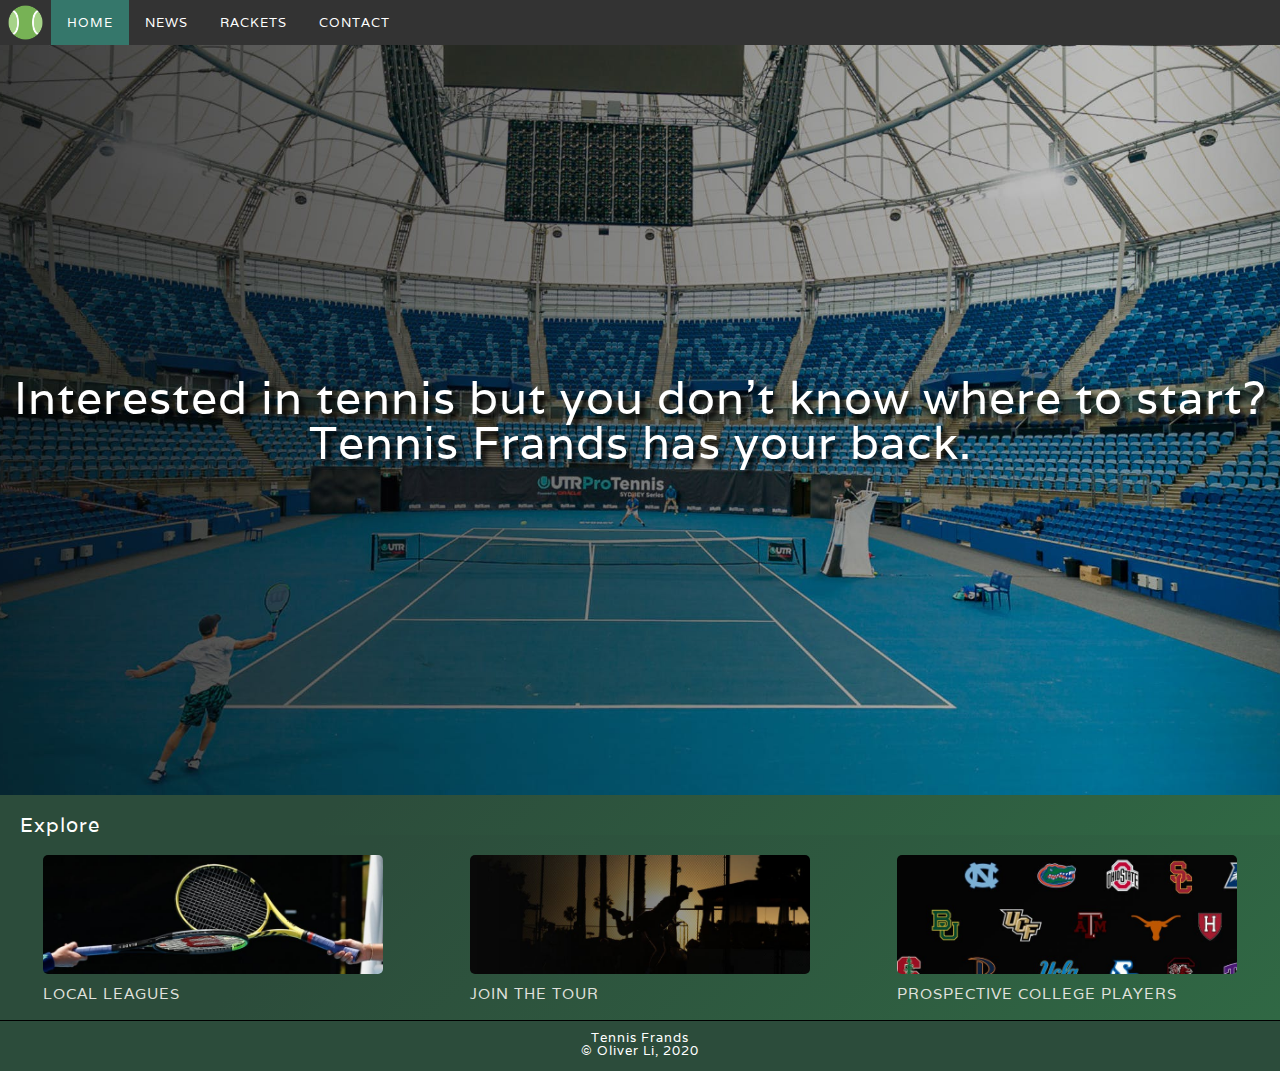
==== index.html @ f30d5aa5 "added media queries for reduced motion, changed navbar for mobile, changing index.html., added diffe" ====
<!DOCTYPE html>
<html lang="en">
<head>
  <meta charset="UTF-8">
  <meta name="viewport" content="width=device-width, initial-scale=1.0">
  <link rel="stylesheet" type="text/css" href="html5reset.css">
  <link rel="stylesheet" type="text/css" href="style.css">
  <link href="https://fonts.googleapis.com/css2?family=Varela&display=swap" rel="stylesheet">
  <link rel="icon" href="tennis-ball.png" type="image/gif" sizes="16x16">
  <style> 
  .navbar-top .home{ 
  background-color: #35776b;
  font-style: bold;
  }
    
  </style> 
  
<title>Tennis Frands</title>
</head>
  <header> </header>


<body>
  <nav> 
    <ul class = "navbar-top">
      <img src = "tennis-emoji.png"/>
      <li><a href="index.html" class = "home">HOME</a></li>
      <li><a href="news.html" class = "news">NEWS</a></li>
      <li><a href="rackets.html" class = "rackets">RACKETS</a></li>
      <li><a href="aboutandcontact.html" class = "aboutandcontact">CONTACT</a></li>
    </ul>
  </nav>
  
  <div class = "bottom-container"> 
    <div class = "cover-photo">
      <p> Interested in tennis but you don't know where to start? <br> Tennis Frands has your back.  </p>
      <!-- <button class = "register-button"> REGISTER NOW</button>  -->
      <img class = "cover-photo-home" src ="cover-photo-home.jpg"/> 
    </div>


  <p class = "explore"> Explore </p>  
  <div class = "explore-flex"> 
    
    <div class = "explore-flex-item"><img class = "explore-flex-image" src = "explore-flex-1.jpg"/><p> LOCAL LEAGUES  </p></div>
    <div class = "explore-flex-item"><img class = "explore-flex-image" src = "explore-flex-2.jpg"/><p> JOIN THE TOUR </p></div>
    <div class = "explore-flex-item"><img class = "explore-flex-image" src = "explore-flex-3.jpg"/><p> PROSPECTIVE COLLEGE PLAYERS </p></div> 
  </div>

  <footer> 
    <p>
      Tennis Frands <br />
      &copy; Oliver Li, 2020
    </p>  
  </footer>

  </div>



</body>

</html>
---- style.css ----
html {
}

body {
  font-family: "Varela", sans-serif;
  letter-spacing: 1px;
  font-weight: 500;
  font-size: 13px;
}

.navbar-top {
  list-style-type: none;
  margin: 0;
  padding: 0;
  overflow: hidden;
  background-color: #333;
  max-height: 45px;
}

.navbar-top img {
  max-height: 35px;
  margin: 5px 8px;
}

nav {
  width: 100%;
}

/*explore flex */
.explore-flex {
  color: rgb(225, 226, 223);
  display: flex;
  /* border: 2px solid green; */
  justify-content: space-around;
  height: 175px;
  border-bottom: 1px solid black;
  background-color: #166d3b;
  background-color: #63d471;
  background-color: #1b8b00;
  background-color: #015d00;
  background-color: #1e453e;
  background-color: #63d471;
  background-color: #306844;
  background-image: linear-gradient(314deg, #306844 0%, #2c4c3b 74%);
  padding-bottom: 10px;
}

.explore-flex-image {
  max-width: 100%;
  max-height: 100%;
  border-radius: 5px;
}

.explore-flex-image:hover {
  transform: scale(1.1);
  transition: 1.5s;
}

.explore-flex-item {
  text-align: left;
  width: 340px;
  height: 175px;
  padding-top: 20px;
  /* border: 2px solid green; */
}

.explore-flex-item p {
  padding-top: 10px;
  font-size: 15px;
  font-weight: 550;
}

.explore {
  color: white;
  font-size: 20px;
  padding-top: 20px;
  padding-left: 20px;
  background-image: linear-gradient(314deg, #306844 0%, #2c4c3b 74%);
}

.navbar-top li a {
  display: block;
  color: white;
  text-align: center;
  padding: 16px 16px;
  text-decoration: none;
  height: 100%;
}

h1 {
  font-size: 25px;
}

ul {
  position: sticky;
  display: flex;
  top: 0;
  width: 100%;
}

/* Change the link color to #111 (black) on hover */
li a:hover {
  background-color: #111;
}
.cover-photo {
  position: relative;
  display: flex;
  flex-wrap: wrap;
  align-items: center;
  justify-content: center;
  height: 750px;
  color: white;
  font-size: 3.5em;
}

.cover-photo > p {
  text-align: center;
  text-shadow: 5px 5px 5px rgba(0, 0, 0, 1);
}

.cover-photo-home {
  height: 100%;
  width: 100%;
  object-fit: cover;
  top: 0px;
  left: 0px;
  position: absolute;
  z-index: -5;
}

.register-button {
  font-weight: 500;
  font-size: 13px;
  text-decoration: none;
  letter-spacing: 1px;
  font-family: "Varela", sans-serif;
  background-color: #35776b;
  color: white;
  border: none;
  border-radius: 2em;
  transition: all 0.2s;
  height: 75px;
  width: 150px;
}

.register-button:hover {
  background-color: #63d471;
}

footer {
  width: 100%;
  background: #2c4c3b;
  text-align: center;
  color: #ffffff;
  min-height: 50px;
}

footer p {
  padding-top: 10px;
}

::selection {
  background: #fff2ac; /* WebKit/Blink Browsers */
}

@media screen and (max-width: 700px) {
  .navbar-top {
    background-color: #333;
    max-height: 300px;
    display: flex;
    flex-direction: column;
    justify-content: center;
    align-items: center;
  }

  .navbar-top > li {
    width: 100%;
  }
  .navbar-top img {
    height: 50px;
    width: 35px;
    margin: 5px 8px;
  }
}

@media (prefers-reduced-motion: reduce) {
}
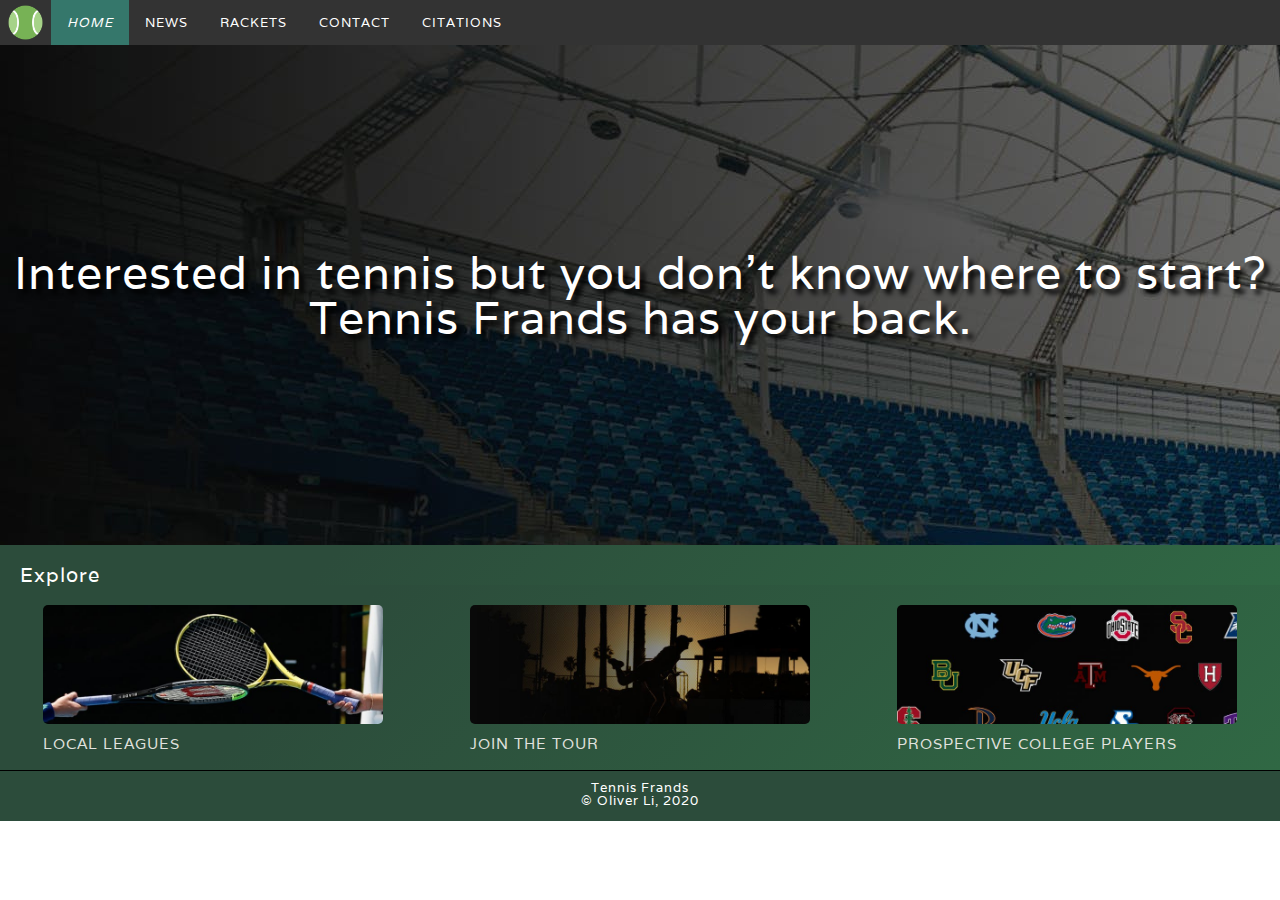
==== commit b63b1ac0: "added skip to main content, added citations page, added content to contact page" ====
--- a/index.html
+++ b/index.html
@@ -11,6 +11,7 @@
   .navbar-top .home{ 
   background-color: #35776b;
   font-style: bold;
+  font-style: italic;
   }
     
   </style> 
@@ -28,6 +29,8 @@
       <li><a href="news.html" class = "news">NEWS</a></li>
       <li><a href="rackets.html" class = "rackets">RACKETS</a></li>
       <li><a href="aboutandcontact.html" class = "aboutandcontact">CONTACT</a></li>
+      <li><a href="citations.html" class = "citations">CITATIONS</a></li>
+
     </ul>
   </nav>
   
@@ -35,8 +38,9 @@
     <div class = "cover-photo">
       <p> Interested in tennis but you don't know where to start? <br> Tennis Frands has your back.  </p>
       <!-- <button class = "register-button"> REGISTER NOW</button>  -->
-      <img class = "cover-photo-home" src ="cover-photo-home.jpg"/> 
+      <!-- <img class = "cover-photo-home" src ="cover-photo-home.jpg"/>  -->
     </div>
+
 
 
   <p class = "explore"> Explore </p>  
--- a/style.css
+++ b/style.css
@@ -108,9 +108,14 @@
   flex-wrap: wrap;
   align-items: center;
   justify-content: center;
-  height: 750px;
+  height: 500px;
   color: white;
   font-size: 3.5em;
+  background-attachment: fixed;
+  background-position: center;
+  background-repeat: no-repeat;
+  background-size: cover;
+  background: url("cover-photo-home.jpg");
 }
 
 .cover-photo > p {
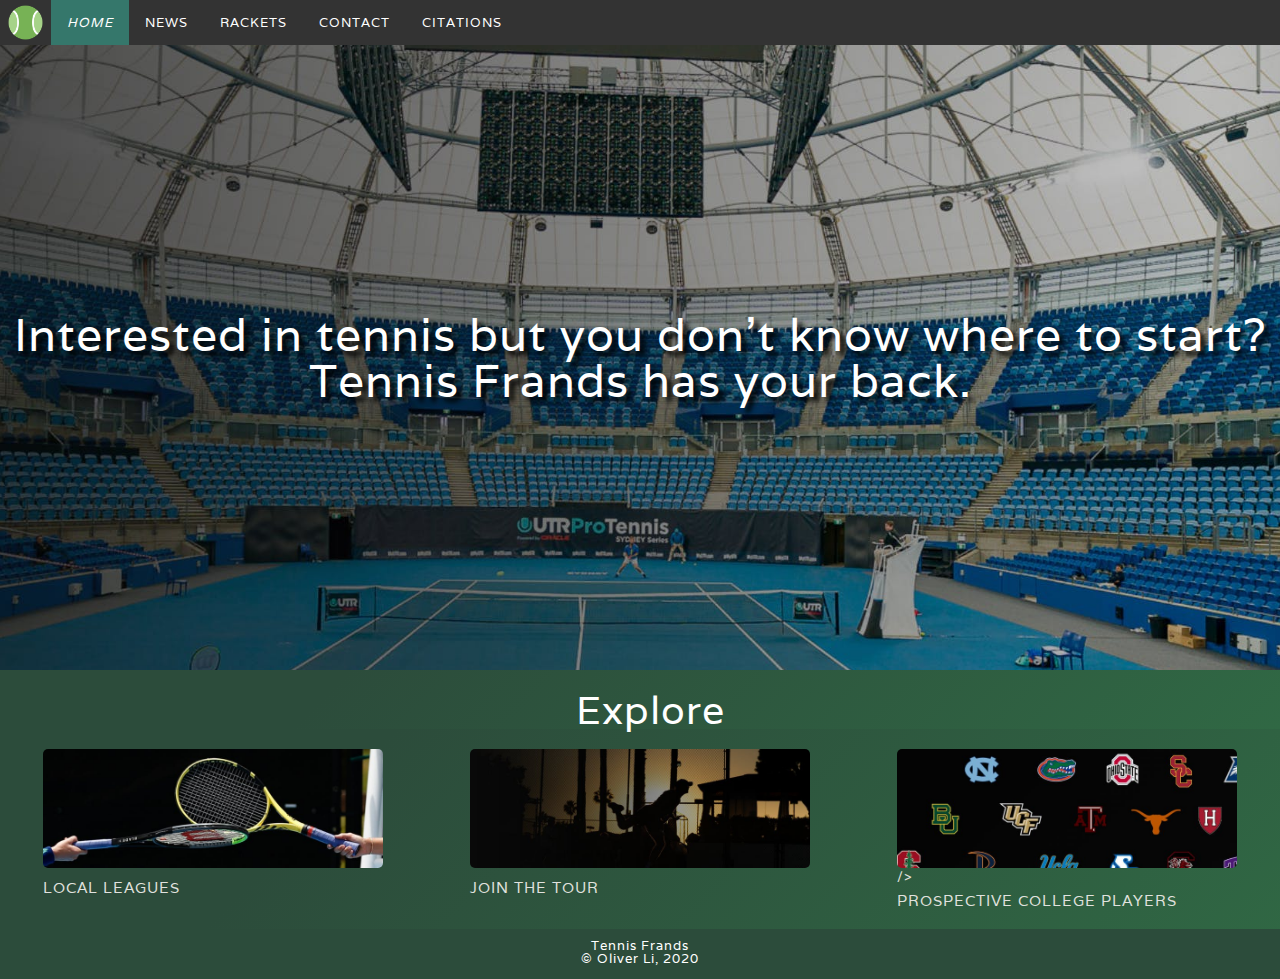
==== commit fcde7ccf: "added parallax image, alt text to all images" ====
--- a/index.html
+++ b/index.html
@@ -24,7 +24,7 @@
 <body>
   <nav> 
     <ul class = "navbar-top">
-      <img src = "tennis-emoji.png"/>
+      <img src = "tennis-emoji.png" alt = "tennis-logo"/>
       <li><a href="index.html" class = "home">HOME</a></li>
       <li><a href="news.html" class = "news">NEWS</a></li>
       <li><a href="rackets.html" class = "rackets">RACKETS</a></li>
@@ -43,12 +43,12 @@
 
 
 
-  <p class = "explore"> Explore </p>  
+  <h2 class = "explore"> Explore </h2>  
   <div class = "explore-flex"> 
     
-    <div class = "explore-flex-item"><img class = "explore-flex-image" src = "explore-flex-1.jpg"/><p> LOCAL LEAGUES  </p></div>
-    <div class = "explore-flex-item"><img class = "explore-flex-image" src = "explore-flex-2.jpg"/><p> JOIN THE TOUR </p></div>
-    <div class = "explore-flex-item"><img class = "explore-flex-image" src = "explore-flex-3.jpg"/><p> PROSPECTIVE COLLEGE PLAYERS </p></div> 
+    <div class = "explore-flex-item"><img class = "explore-flex-image" src = "explore-flex-1.jpg" alt = "tennis rackets together"/><p> LOCAL LEAGUES  </p></div>
+    <div class = "explore-flex-item"><img class = "explore-flex-image" src = "explore-flex-2.jpg" alt = "person serving into the sunset"/><p> JOIN THE TOUR </p></div>
+    <div class = "explore-flex-item"><img class = "explore-flex-image" src = "explore-flex-3.jpg" alt = "a bunch of college"/>/><p> PROSPECTIVE COLLEGE PLAYERS </p></div> 
   </div>
 
   <footer> 
@@ -58,9 +58,6 @@
     </p>  
   </footer>
 
-  </div>
-
-
 
 </body>
 
--- a/style.css
+++ b/style.css
@@ -1,4 +1,5 @@
 html {
+  min-height: 100%;
 }
 
 body {
@@ -6,6 +7,8 @@
   letter-spacing: 1px;
   font-weight: 500;
   font-size: 13px;
+  min-height: 100%;
+  position: relative;
 }
 
 .navbar-top {
@@ -32,17 +35,10 @@
   display: flex;
   /* border: 2px solid green; */
   justify-content: space-around;
-  height: 175px;
-  border-bottom: 1px solid black;
-  background-color: #166d3b;
-  background-color: #63d471;
-  background-color: #1b8b00;
-  background-color: #015d00;
-  background-color: #1e453e;
-  background-color: #63d471;
+  height: 250px;
+
   background-color: #306844;
   background-image: linear-gradient(314deg, #306844 0%, #2c4c3b 74%);
-  padding-bottom: 10px;
 }
 
 .explore-flex-image {
@@ -71,10 +67,13 @@
 }
 
 .explore {
-  color: white;
-  font-size: 20px;
+  font-weight: normal;
+  text-align: center;
+  color: white;
+  font-size: 3em;
   padding-top: 20px;
   padding-left: 20px;
+  background-color: #306844;
   background-image: linear-gradient(314deg, #306844 0%, #2c4c3b 74%);
 }
 
@@ -108,14 +107,15 @@
   flex-wrap: wrap;
   align-items: center;
   justify-content: center;
-  height: 500px;
+  height: 625px;
   color: white;
   font-size: 3.5em;
+
+  background: url("cover-photo-home.jpg");
   background-attachment: fixed;
   background-position: center;
   background-repeat: no-repeat;
   background-size: cover;
-  background: url("cover-photo-home.jpg");
 }
 
 .cover-photo > p {
@@ -153,7 +153,10 @@
 }
 
 footer {
-  width: 100%;
+  position: absolute;
+  width: 100%;
+  bottom: 0;
+  left: 0;
   background: #2c4c3b;
   text-align: center;
   color: #ffffff;
@@ -168,7 +171,7 @@
   background: #fff2ac; /* WebKit/Blink Browsers */
 }
 
-@media screen and (max-width: 700px) {
+@media screen and (max-width: 1000px) {
   .navbar-top {
     background-color: #333;
     max-height: 300px;
@@ -186,6 +189,12 @@
     width: 35px;
     margin: 5px 8px;
   }
+  .explore-flex {
+    display: flex;
+    flex-direction: column;
+    align-items: center;
+    height: 800px;
+  }
 }
 
 @media (prefers-reduced-motion: reduce) {
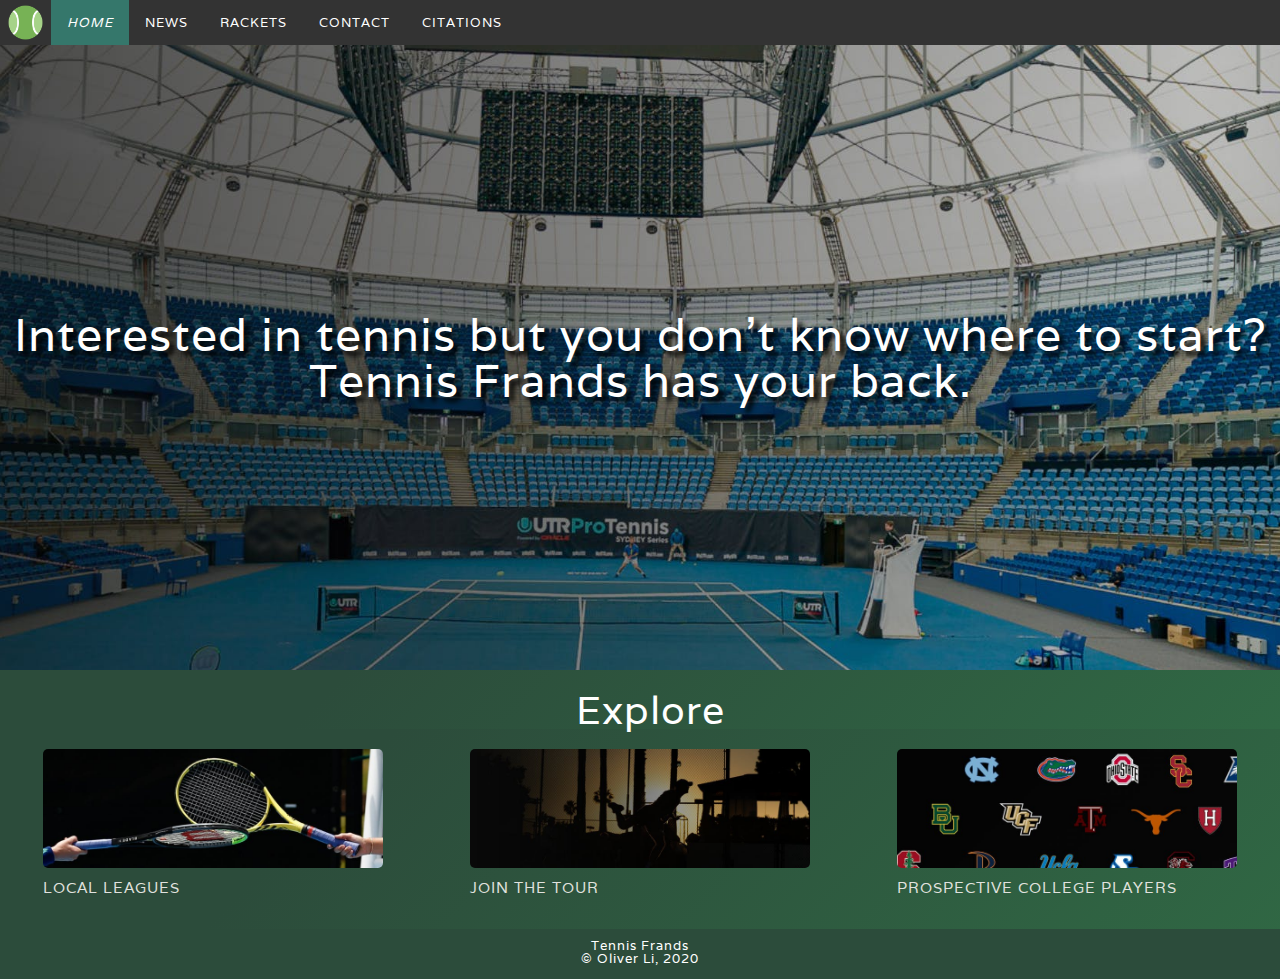
==== commit fc581d2d: "google analytics" ====
--- a/index.html
+++ b/index.html
@@ -17,6 +17,15 @@
   </style> 
   
 <title>Tennis Frands</title>
+  <!-- Global site tag (gtag.js) - Google Analytics -->
+  <script async src="https://www.googletagmanager.com/gtag/js?id=G-29WR1GE20Z"></script>
+  <script>
+    window.dataLayer = window.dataLayer || [];
+    function gtag(){dataLayer.push(arguments);}
+    gtag('js', new Date());
+
+    gtag('config', 'G-29WR1GE20Z');
+  </script>
 </head>
   <header> </header>
 
@@ -48,7 +57,7 @@
     
     <div class = "explore-flex-item"><img class = "explore-flex-image" src = "explore-flex-1.jpg" alt = "tennis rackets together"/><p> LOCAL LEAGUES  </p></div>
     <div class = "explore-flex-item"><img class = "explore-flex-image" src = "explore-flex-2.jpg" alt = "person serving into the sunset"/><p> JOIN THE TOUR </p></div>
-    <div class = "explore-flex-item"><img class = "explore-flex-image" src = "explore-flex-3.jpg" alt = "a bunch of college"/>/><p> PROSPECTIVE COLLEGE PLAYERS </p></div> 
+    <div class = "explore-flex-item"><img class = "explore-flex-image" src = "explore-flex-3.jpg" alt = "a bunch of college"/><p> PROSPECTIVE COLLEGE PLAYERS </p></div> 
   </div>
 
   <footer> 
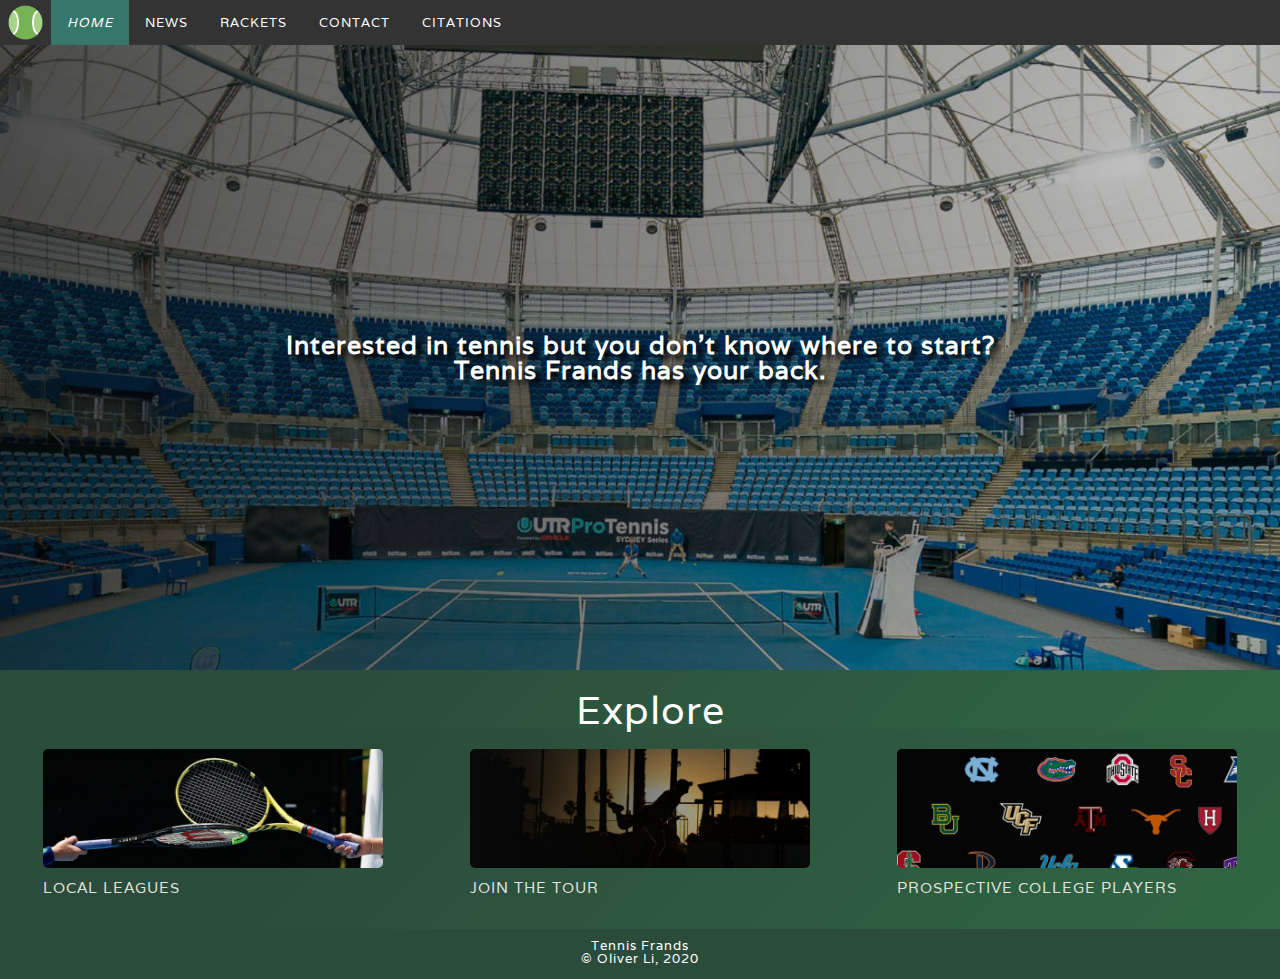
==== commit ffd37c21: "fix validator issues" ====
--- a/index.html
+++ b/index.html
@@ -33,7 +33,7 @@
 <body>
   <nav> 
     <ul class = "navbar-top">
-      <img src = "tennis-emoji.png" alt = "tennis-logo"/>
+      <li><img src = "tennis-emoji.png" alt = "tennis-logo"/></li>
       <li><a href="index.html" class = "home">HOME</a></li>
       <li><a href="news.html" class = "news">NEWS</a></li>
       <li><a href="rackets.html" class = "rackets">RACKETS</a></li>
@@ -43,23 +43,24 @@
     </ul>
   </nav>
   
-  <div class = "bottom-container"> 
-    <div class = "cover-photo">
-      <p> Interested in tennis but you don't know where to start? <br> Tennis Frands has your back.  </p>
-      <!-- <button class = "register-button"> REGISTER NOW</button>  -->
-      <!-- <img class = "cover-photo-home" src ="cover-photo-home.jpg"/>  -->
-    </div>
+  <main> 
+    <div class = "bottom-container"> 
+      <div class = "cover-photo">
+        <h1> Interested in tennis but you don't know where to start? <br> Tennis Frands has your back.  </h1>
+        <!-- <button class = "register-button"> REGISTER NOW</button>  -->
+        <!-- <img class = "cover-photo-home" src ="cover-photo-home.jpg"/>  -->
+      </div>
 
 
 
-  <h2 class = "explore"> Explore </h2>  
-  <div class = "explore-flex"> 
-    
-    <div class = "explore-flex-item"><img class = "explore-flex-image" src = "explore-flex-1.jpg" alt = "tennis rackets together"/><p> LOCAL LEAGUES  </p></div>
-    <div class = "explore-flex-item"><img class = "explore-flex-image" src = "explore-flex-2.jpg" alt = "person serving into the sunset"/><p> JOIN THE TOUR </p></div>
-    <div class = "explore-flex-item"><img class = "explore-flex-image" src = "explore-flex-3.jpg" alt = "a bunch of college"/><p> PROSPECTIVE COLLEGE PLAYERS </p></div> 
-  </div>
-
+    <h2 class = "explore"> Explore </h2>  
+    <div class = "explore-flex"> 
+      
+      <div class = "explore-flex-item"><img class = "explore-flex-image" src = "explore-flex-1.jpg" alt = "tennis rackets together"/><p> LOCAL LEAGUES  </p></div>
+      <div class = "explore-flex-item"><img class = "explore-flex-image" src = "explore-flex-2.jpg" alt = "person serving into the sunset"/><p> JOIN THE TOUR </p></div>
+      <div class = "explore-flex-item"><img class = "explore-flex-image" src = "explore-flex-3.jpg" alt = "a bunch of college"/><p> PROSPECTIVE COLLEGE PLAYERS </p></div> 
+    </div>
+  </main>
   <footer> 
     <p>
       Tennis Frands <br />
--- a/style.css
+++ b/style.css
@@ -108,9 +108,10 @@
   align-items: center;
   justify-content: center;
   height: 625px;
-  color: white;
+  /* color: white; */
   font-size: 3.5em;
 
+  background-color: black;
   background: url("cover-photo-home.jpg");
   background-attachment: fixed;
   background-position: center;
@@ -118,7 +119,9 @@
   background-size: cover;
 }
 
-.cover-photo > p {
+.cover-photo > h1 {
+  color: white;
+  background-color: transparent;
   text-align: center;
   text-shadow: 5px 5px 5px rgba(0, 0, 0, 1);
 }
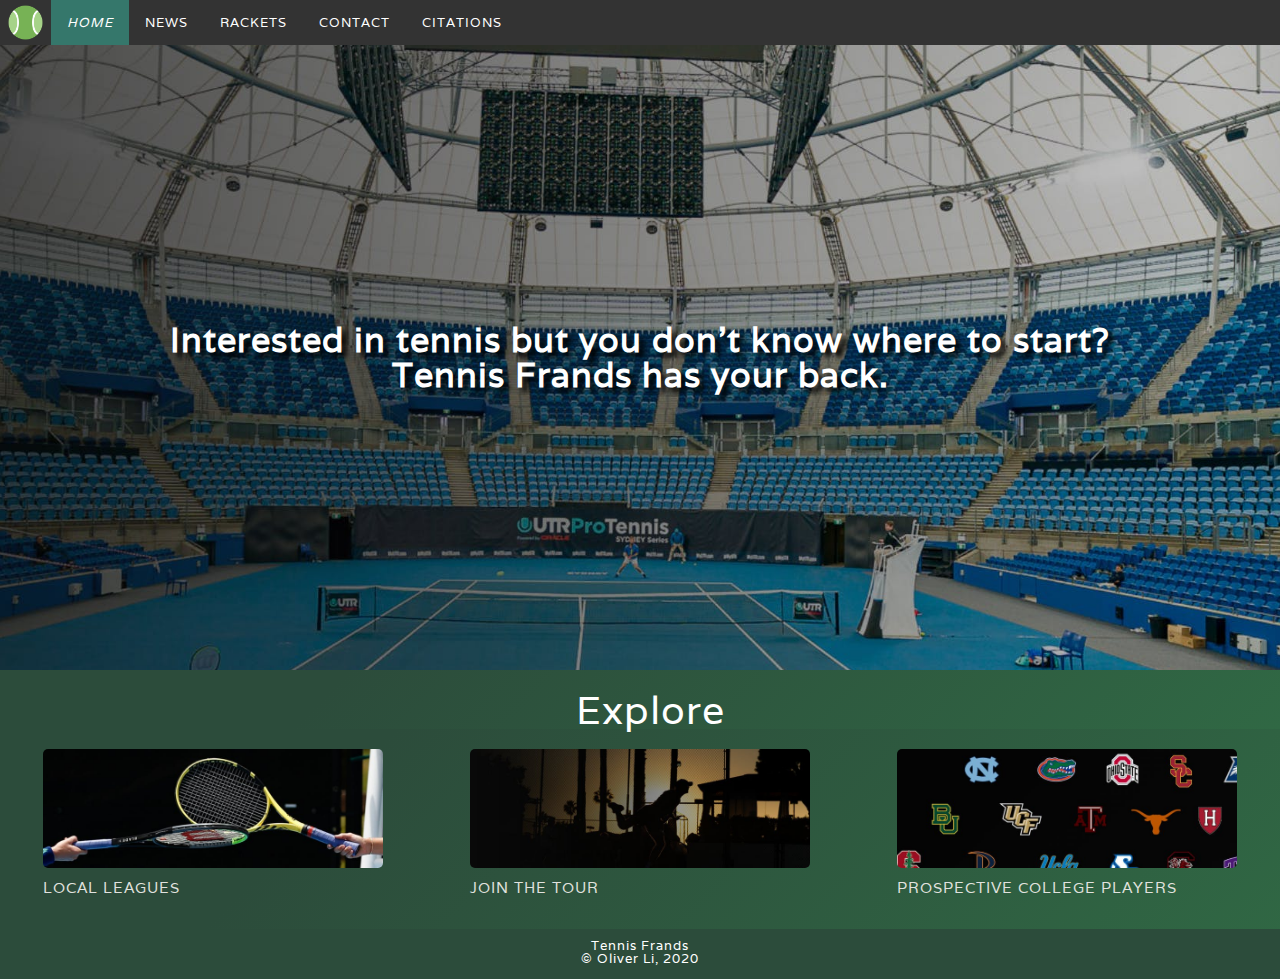
==== commit 42b7ee56: "added skip to main content and added links to home page" ====
--- a/index.html
+++ b/index.html
@@ -31,6 +31,8 @@
 
 
 <body>
+  <div class="skip"><a href="#main">Skip to Main Content</a></div>
+
   <nav> 
     <ul class = "navbar-top">
       <li><img src = "tennis-emoji.png" alt = "tennis-logo"/></li>
@@ -55,10 +57,9 @@
 
     <h2 class = "explore"> Explore </h2>  
     <div class = "explore-flex"> 
-      
-      <div class = "explore-flex-item"><img class = "explore-flex-image" src = "explore-flex-1.jpg" alt = "tennis rackets together"/><p> LOCAL LEAGUES  </p></div>
-      <div class = "explore-flex-item"><img class = "explore-flex-image" src = "explore-flex-2.jpg" alt = "person serving into the sunset"/><p> JOIN THE TOUR </p></div>
-      <div class = "explore-flex-item"><img class = "explore-flex-image" src = "explore-flex-3.jpg" alt = "a bunch of college"/><p> PROSPECTIVE COLLEGE PLAYERS </p></div> 
+      <div class = "explore-flex-item"><a href ="https://www.usta.com/en/home/play/adult-tennis/programs/national/about-usta-league.html" target = "_blank"><img class = "explore-flex-image" src = "explore-flex-1.jpg" alt = "tennis rackets together"/></a><p> LOCAL LEAGUES  </p></div>
+      <div class = "explore-flex-item"><a href ="https://www.atptour.com/en/corporate/careers" target = "_blank"><img class = "explore-flex-image" src = "explore-flex-2.jpg" alt = "person serving into the sunset"/></a><p> JOIN THE TOUR </p></div>
+      <div class = "explore-flex-item"><a href ="https://www.wearecollegetennis.com/category/after-college/collegeontour" target = "_blank"> <img class = "explore-flex-image" src = "explore-flex-3.jpg" alt = "a bunch of college logos"/></a><p> PROSPECTIVE COLLEGE PLAYERS </p></div> 
     </div>
   </main>
   <footer> 
--- a/style.css
+++ b/style.css
@@ -1,3 +1,19 @@
+.skip a {
+  background: white;
+  left: 0;
+  padding: 6px;
+  -webkit-transition: top 1s ease-out;
+  transition: top 1s ease-out;
+  z-index: 1;
+  /*Your code here*/
+  position: absolute;
+  top: -40px;
+}
+.skip a:focus {
+  top: 0px;
+  border: 2px solid #000000;
+}
+
 html {
   min-height: 100%;
 }
@@ -87,7 +103,7 @@
 }
 
 h1 {
-  font-size: 25px;
+  font-size: 0.75em;
 }
 
 ul {
@@ -123,6 +139,7 @@
   color: white;
   background-color: transparent;
   text-align: center;
+  font-size: ;
   text-shadow: 5px 5px 5px rgba(0, 0, 0, 1);
 }
 
